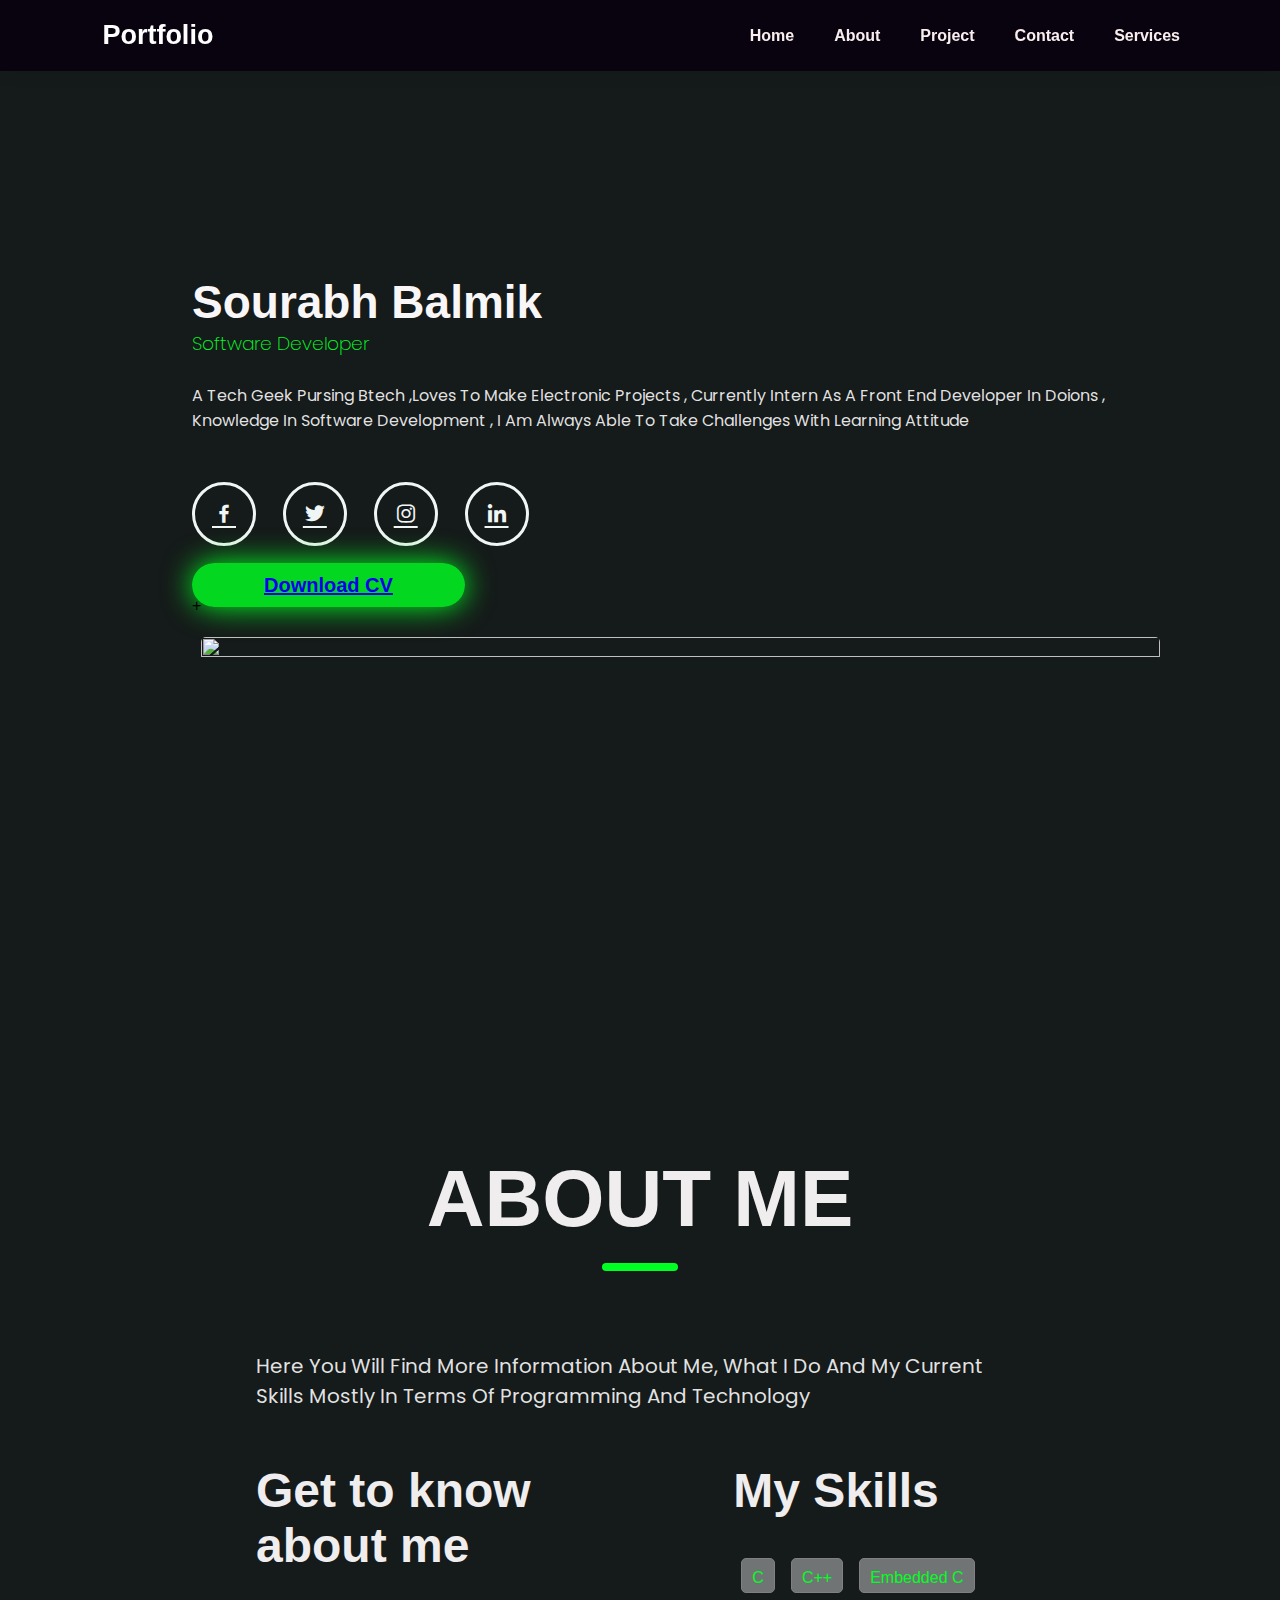
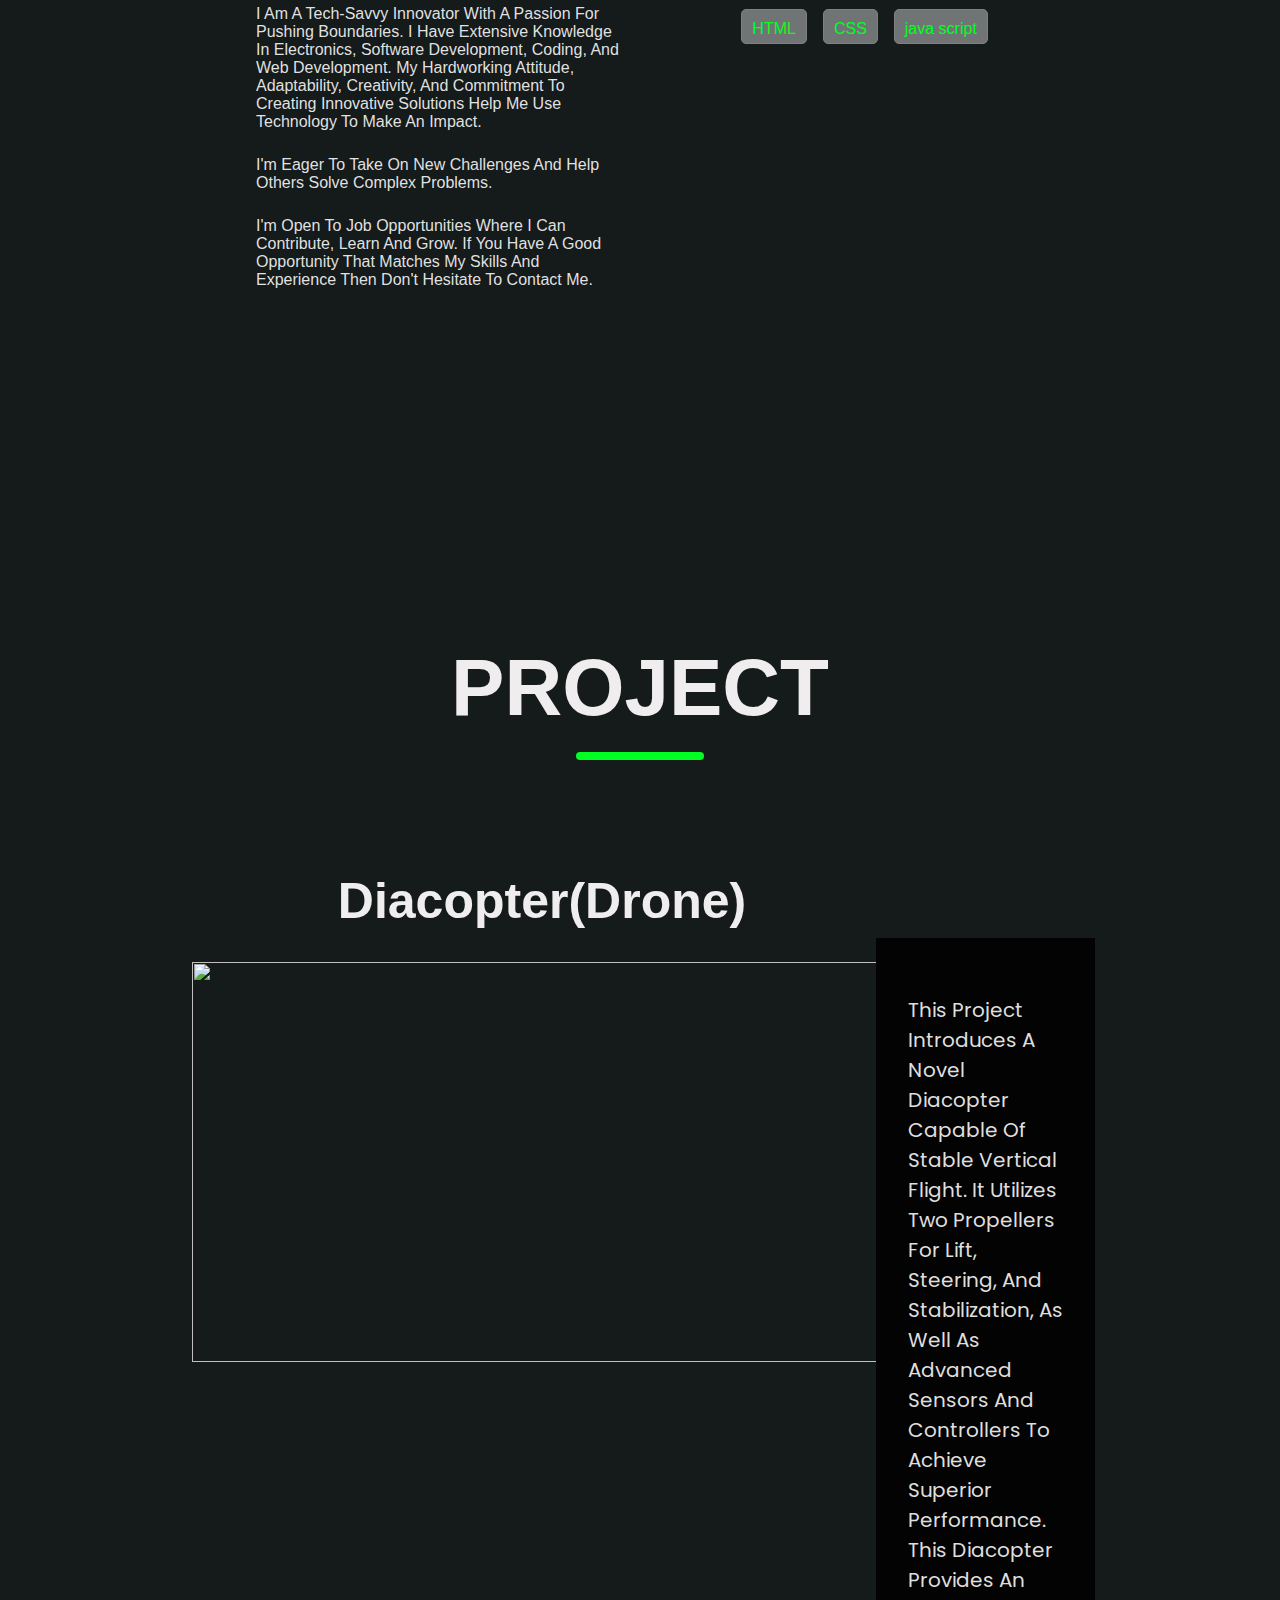
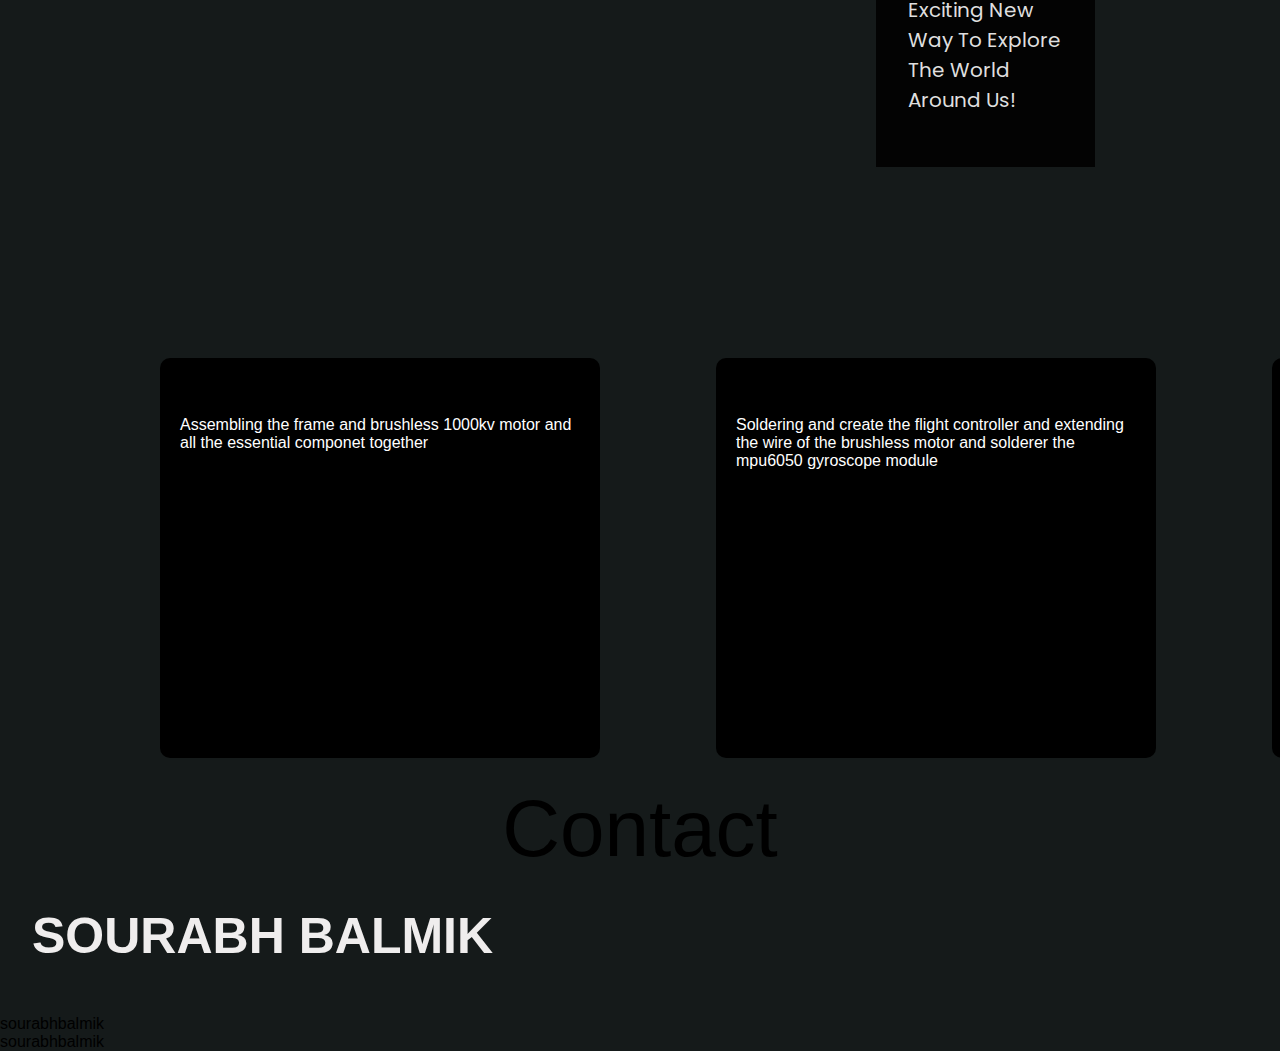
==== index.html @ 506b1bc4 "Added Files" ====
<!doctype html>
<html lang="en">

<head>
    <!-- Required meta tags -->
    <meta charset="utf-8">
    <meta name="viewport" content="width=device-width, initial-scale=1, shrink-to-fit=no">

    <!-- Bootstrap CSS -->
    <link rel="stylesheet" href="https://cdn.jsdelivr.net/npm/bootstrap@4.6.2/dist/css/bootstrap.min.css"
        integrity="sha384-xOolHFLEh07PJGoPkLv1IbcEPTNtaed2xpHsD9ESMhqIYd0nLMwNLD69Npy4HI+N" crossorigin="anonymous">
    <link rel="stylesheet" href="style.css">

    <!--font icons-->
    <link href='https://unpkg.com/boxicons@2.1.4/css/boxicons.min.css' rel='stylesheet'>
    <link rel="preconnect" href="https://fonts.googleapis.com">
    <link rel="preconnect" href="https://fonts.gstatic.com" crossorigin>
    <link
        href="https://fonts.googleapis.com/css2?family=Caveat&family=Josefin+Slab:wght@300&family=Poppins:ital,wght@1,600&display=swap"
        rel="stylesheet">

    <link rel="preconnect" href="https://fonts.googleapis.com">
    <link rel="preconnect" href="https://fonts.gstatic.com" crossorigin>
    <link
        href="https://fonts.googleapis.com/css2?family=Josefin+Slab:wght@300&family=Poppins:ital,wght@1,600&display=swap"
        rel="stylesheet">
    html

    <title>My Portfolio</title>
    <!-- <link rel="icon" href="Profile-Icon-SVG-09856789.png"> -->
    <link rel="icon" href="/Profile-Icon-SVG-09856789.png">
</head>

<body>

    <section id="header">

        <div class="logo">Portfolio</div>
        <i class='bx bx-menu' id="menu-icon"></i>

        <div>
            <ul id="navbar">
                <li><a href="#home">Home</a></li>
                <li><a href="#about">About </a></li>
                <li><a href="#project">Project</a></li>
                <li><a href="#">Contact</a></li>
                <li><a href="#">Services</a></li>
            </ul>
        </div>
    </section>



    <section>
        <div id="home">
            <div class="row">
                <div class="col-md-6">

                    <!-- <h4 class="hello">Hello,It's Me</h4> -->
                    <h2>Sourabh Balmik</h2>
                    <h3>Software Developer</h3>
                    <!-- <h2 style="color:#fff">I'm <span class="typing" style="color:#12D640">a coder</span><span class="typed-cursor typed-cursor--blink"></span></h2> -->
                    <!--              
                    <p>I am pursuing electronics and communications engineering from<br>
                        Baderia's Global Nature Care Sangthan's Group of institution.<br>
                        I will finish my engineering in the month of May this year.</p> -->
                    <p>A tech geek pursing Btech ,loves to make Electronic projects , currently intern as A front end
                        Developer in Doions , knowledge in software development , i am always able to take challenges
                        with learning attitude</p>
                    <div class="social-media">
                        <a href="#"><i class='bx bxl-facebook'></i></a>
                        <a href="#"><i class='bx bxl-twitter'></i></a>
                        <a href=" https://ig.me/m/sourabh_balmik.jii" target="_blank"><i
                                class='bx bxl-instagram'></i></a>
                        <a href="https://www.linkedin.com/in/sourabh-balmik-b47325235" target="_blank"><i
                                class='bx bxl-linkedin'></i></a>
                    </div>
                    <a href="https://drive.google.com/file/d/1tcxkWxe150BArAXwpHu_B8jglejZRjm3/view?usp=share_link "
                        class="btn click" target="_blank">Download CV</a>
                </div>
                <div class="col-md-1"></div>
                <div class="col-md-4">
                    <div class="home-img" style="
                    display: flex;
                    justify-content: center;">+

                        <img src="image/animation.gif" alt="">
                    </div>
                </div>
            </div>
        </div>


    </section>

    <section id="about">
        <div class="about">
            <h1 class="ab"><span class="a">A</span><span class="b">B</span><span class="o">O</span><span
                    class="u">U</span><span class="t">T</span><span class="m"> M</span><span class="e">E</span></h1>
            <div class="about-box"></div>
            <div class="about-p">Here you will find more information about me, what I do and my current skills mostly in
                terms of programming and technology</div>
            <div class="about-content">
                <div class="profile">
                    <h1 class="about-sub"><span class="g">G</span>et to know about me</h1>

                    <p>I am a tech-savvy innovator with a passion for pushing boundaries. I have extensive knowledge in
                        electronics, software development, coding, and web development. My hardworking attitude,
                        adaptability, creativity, and commitment to creating innovative solutions help me use technology
                        to make an impact.</p>
                    <p> I'm eager to take on new challenges and help others solve complex problems.</p>
                    <p>I'm open to Job opportunities where I can contribute, learn and grow. If you have a good
                        opportunity that matches my skills and experience then don't hesitate to contact me.</p>
                </div>

                <div id="skills">
                    <h1 class="about-sub"><span class="mn">M</span>y Skills</h1>
                    <div style="display: flex; ;flex-wrap: wrap;">

                        <div class="box">C</div>
                        <div class="box">C++</div>
                        <div class="box">Embedded C</div><br>
                        <div class="box">HTML</div>
                        <div class="box">CSS</div>
                        <div class="box">java script</div>
                    </div>

                </div>
            </div>

    </section>

    <section id="project">
        <br><br><br><br>
        <div class="projects">
            <div>
            <h1 class="ab"><span class="p">P</span><span class="r">R</span><span class="o">O</span><span class="j">J</span><span class="e">E</span><span class="c">C</span><span class="t">T</span>
            </h1>
            </div>
            <!-- this is empty box -->
            <div class="about-box"></div>
            <div class="project-box">
                <div class="project-sub1">
                    <h1>Diacopter(Drone)</h1>
                   <img src="/img/IMG_20221118_175819_927_2.jpg" width="700px" height="400px" alt="">
                </div>
                <div class="project-sub2">
                    <div class="about-p">This project introduces a novel diacopter capable of stable vertical flight. It
                        utilizes two propellers for lift, steering, and stabilization, as well as advanced sensors and
                        controllers to achieve superior performance. This diacopter provides an exciting new way to
                        explore the
                        world around us!</div>
                </div>
            </div>
        </div>
        <div id="project-img">
            <div class="img-box">
                <img src="/img/IMG_20221118_175819_927_2.jpg" width="400px" alt="">
                <div class="subbox">Assembling the frame and brushless 1000kv motor and all the essential componet together</div>
            </div>
            <div class="img-box">
                <img src="/img/IMG_20221118_175819_927_2.jpg" width="400px"  alt="">
                <div class="subbox">Soldering and create the flight controller and extending the wire of the brushless motor and solderer the mpu6050 gyroscope module </div>
            </div>
            <div class="img-box">
                <img src="/img/IMG_20221118_175819_927_2.jpg" width="400px"  alt="">
                <div class="subbox">Write the code for controlling the drone and apply PID algorithum for stabilization</div>
            </div>
        </div>

    </section>
      <footer>
        <div id="contact">
            <div class="ab">Contact</div>
           <div class="info">
            <h1>SOURABH BALMIK</h1>
            <br>
            <div>
               <div class="emai">sourabhbalmik</div>
               <div class="number"></div>
               <div class="">sourabhbalmik</div>

            </div>

           </div>
        </div>
      </footer>
  


    <!-- Option 1: jQuery and Bootstrap Bundle (includes Popper) -->
    <script defer src="https://cdn.jsdelivr.net/npm/jquery@3.5.1/dist/jquery.slim.min.js"
        integrity="sha384-DfXdz2htPH0lsSSs5nCTpuj/zy4C+OGpamoFVy38MVBnE+IbbVYUew+OrCXaRkfj"
        crossorigin="anonymous"></script>
    <script defer src="https://cdn.jsdelivr.net/npm/bootstrap@4.6.2/dist/js/bootstrap.bundle.min.js"
        integrity="sha384-Fy6S3B9q64WdZWQUiU+q4/2Lc9npb8tCaSX9FK7E8HnRr0Jz8D6OP9dO5Vg3Q9ct"
        crossorigin="anonymous"></script>

    <script>
        var typed = new Typed('.typing', {
            strings: ["a learner", "a coder", "a developer"],
            loop: true,
            typeSpeed: 65,
            backSpeed: 65
        });
    </script>


</body>

</html>
---- style.css ----
* {
    margin: 0;
    padding: 0;
    box-sizing: border-box;
    font-family: "Spartan", sans-serif;

    
}

html {
    scroll-behavior: smooth;

}

body {
   
    background-color: #151a1a;
}
#about{
    color: white;
}

h1 {
    font-size: 50px;
    font-family: 'Segoe UI', Tahoma, Geneva, Verdana, sans-serif;
    /* line-height: 100px; */
    color: #efeded;
    font-weight: 600;
    margin: 2rem;
}

h2 {
    font-size: 46px;
    line-height: 54px;
    color: #f8f6f6;
    font-weight: 600;
  

}
h3{
    font-family: 'Segoe UI', Tahoma, Geneva, Verdana, sans-serif;
    color: white;
    font-weight: 200 ;
}
h3{
    color: rgb(0, 255, 34);
    font-family: 'Poppins', sans-serif;
    font-family: 'Poppins', sans-serif;
} 

h4 {
    font-size: 30px;
    color: #f2eeee;
    font-weight: 600;
  
   
}



p {
    font-family: 'Poppins', sans-serif;
    font-family: 'Poppins', sans-serif;
    text-transform: capitalize;
    color: rgba(255, 255, 255, 0.884);
    margin: 25px 0 20px 0;
    /* font-family: 'Caveat', cursive; */
  

}

.logo {
    font-size: 27px;
    font-weight: 600;
    color: #fff;
    padding-left: 2%;
}

#menu-icon {
    font-size: 3.3rem;
    color: #fff;
    display: none;
}


#header {

    display: flex;
 
    align-items: center;
    justify-content: space-between;
    padding: 20px 80px;
    background-color: #09030f;
    box-shadow: 0 5px 15px rgba(0, 0, 0, 0.06);
    /* z-ind ex: 999; */
    position: fixed;
    z-index: 10;
    top: 0;
    left: 0;
    width: 100%;
}

#navbar {
    display: flex;
    text-align: center;
    justify-content: center;
    

}

#navbar li {
    list-style: none;
    padding: 0 20px;
    text-decoration: 0;
    position: relative;
}

#navbar li a {
    text-decoration: none;
    font-size: 16px;
    font-weight: 600;
    color: #f9eeee;
    transform: 0.4s ease;
}

#navbar li a:hover,
#navbar li a.active {

    color: rgb(0, 255, 34);
}

#navbar li a.active::after,
#navbar li a:hover::after {
    content: "";
    width: 30%;
    height: 2px;
    background: rgb(0, 255, 34);
    position: absolute;
    bottom: -4px;
    left: 20px;
}

#home{
    height: 100vh;
    width: 100%;
    position: relative;
    padding: 0 120px;
    margin:auto;
    padding-left: 12rem;
    background-size: cover;
    background-position: top 25% right 0;
    display: flex;
    flex-direction: column;
    align-items: flex-start;
    justify-content: center;
}

.social-media a {

    display: inline-flex;
    align-items: center;
    justify-content: center;
    width: 4rem;
    height: 4rem;
    background: transparent;
    border: .2rem solid ;
    font-size: 1.5rem;
    border-radius: 50%;
    color: rgb(240, 245, 245);
    margin: 1.8rem 1.4rem 1.8rem 0;

    transition: 0.8s ease;
}

.social-media a:hover {
    background: rgb(0, 255, 34);
    text-decoration: none;
    box-shadow: 0 0 20px rgb(0, 255, 34);
    color: #181a19;

}

.btn{
    background-color: rgba(0, 255, 34, 0.829);
    font-size: 20px;
    font-weight: 600;
    border-radius: 30px;
    padding: 0.7rem 4.5rem;
    margin: 2rem 0rem;
    box-shadow: 0 0 30px rgb(0, 255, 34);

}

.click:hover {
    color: #fff;
}

.home-img img {
 
    margin-top: 2.5rem;
    width: 100%;
    height: max-content;
    border-radius: 5px;
    border: rgb(3, 74, 74);
}
.ab {
    text-align: center;
   
   font-size: 5rem;
    margin-top: 5px; 
}
.a:hover{
    font-size: 90px;
    color: #00ff22;
}
.b:hover{
    font-size: 90px;
    color: rgb(0, 255, 34);
}
.u:hover{
    font-size: 90px;
    color: rgb(0, 255, 34);
}
.o:hover{
    font-size: 90px;
    color: rgb(0, 255, 34);
}
.t:hover{
    font-size: 90px;
    color: rgb(0, 255, 34);
}
.m:hover{
    font-size: 90px;
    color: rgb(0, 255, 34);
}
.e:hover{
    font-size: 90px;
    color: rgb(0, 255, 34);
}
.g:hover{
    font-size: 50px;
    color: rgb(0, 255, 34);
}
.mn:hover{
    font-size: 50px;
    color: rgb(0, 255, 34);
}
.p:hover {
    font-size: 90px;
    color: rgb(0, 255, 34);
}
.r:hover {
    font-size: 90px;
    color: rgb(0, 255, 34);
}
.c:hover {
    font-size: 90px;
    color: rgb(0, 255, 34);
}
.j:hover {
    font-size: 90px;
    color: rgb(0, 255, 34);
}
.e:hover {
    font-size: 90px;
    color: rgb(0, 255, 34);
}


.about {
 margin: 20%;
 margin-top: 5rem;
 padding-top: 150px;

}
/* .skills{
    display: inline-block;
    background-color: rgba(255, 255, 255, 0.397);
    border: 1px solid gray;
    color: rgb(0, 255, 34);
    padding: 10px 20px 10px 10px;
    margin: 1rem;
    border-radius: 10px
    
} */
.about-content{
    display: flex;
    text-align: center;
   
}

.about-content::after {
    content: "";
    display: table;
    clear: both;
}
.profile{
    width: 50%;
   text-align: left;
   margin-right: 50px;
   
}
.profile p {
    font-family: 'Segoe UI', Tahoma, Geneva, Verdana, sans-serif;
}
#skills{
    width: 40%;
    text-align: left;
    margin-left: 4rem;
   
}
.box{
    display: inline-block;
    background-color: rgba(255, 255, 255, 0.397);
    border: 1px solid gray;
    color: rgb(0, 255, 34);
    padding: 10px 10px 5px 10px;
    margin: 0.5rem;
    border-radius: 5px;
   
}
.about-sub {
 font-size: 3rem;
 margin-left: 0rem;

}

.about-box {
    background-color: rgb(0, 255, 34);
    box-sizing: border-box;
    border:2px solid solid;
    border-radius: 30px;
   
    margin-left: 45%;
    margin-top: -14px;
    margin-bottom: 80px;
    
    width: 10%;
    height: 8px;
}
.about-p {
  
   justify-content: center;
   align-items: center;
   margin-top: 30px;
   font-size: 20px;
   font-family: 'Poppins', sans-serif;
   font-family: 'Poppins', sans-serif;
   text-transform: capitalize;
   color: rgba(255, 255, 255, 0.884);
   margin: 25px 0 20px 0;
  
}
.about {
    margin: 20%;
    margin-top: 5rem;
    padding-top: 150px;
   
   }
.project-box {
    
    text-align: center;
    padding-left: 15%;
    display: flex;
   
}
.project {

}
.project-sub1{
  
}
.project-sub2 {
text-align: left;
justify-content: center;

background-color:#030303;
font-family: 'Poppins', sans-serif;
margin-left: -1rem;
margin-top: 9%;
margin-right: 17%;
margin-bottom: 1%;
padding:2rem 2rem;

}
#project-img {
    display: flex;
    margin-left: 5%;
    margin-top: 10rem;
   
}
.img-box {
    margin: 20px;
    margin-left: 6rem;
    padding: 20px 20px;
    background-color: black;
    border-radius: 10px;
    height: 400px;
    
}
.subbox{
   display: block;
   width: 400px;
   padding-top: 20px;
   color: white;
 
   font-family: 'Segoe UI', Tahoma, Geneva, Verdana, sans-serif;
}
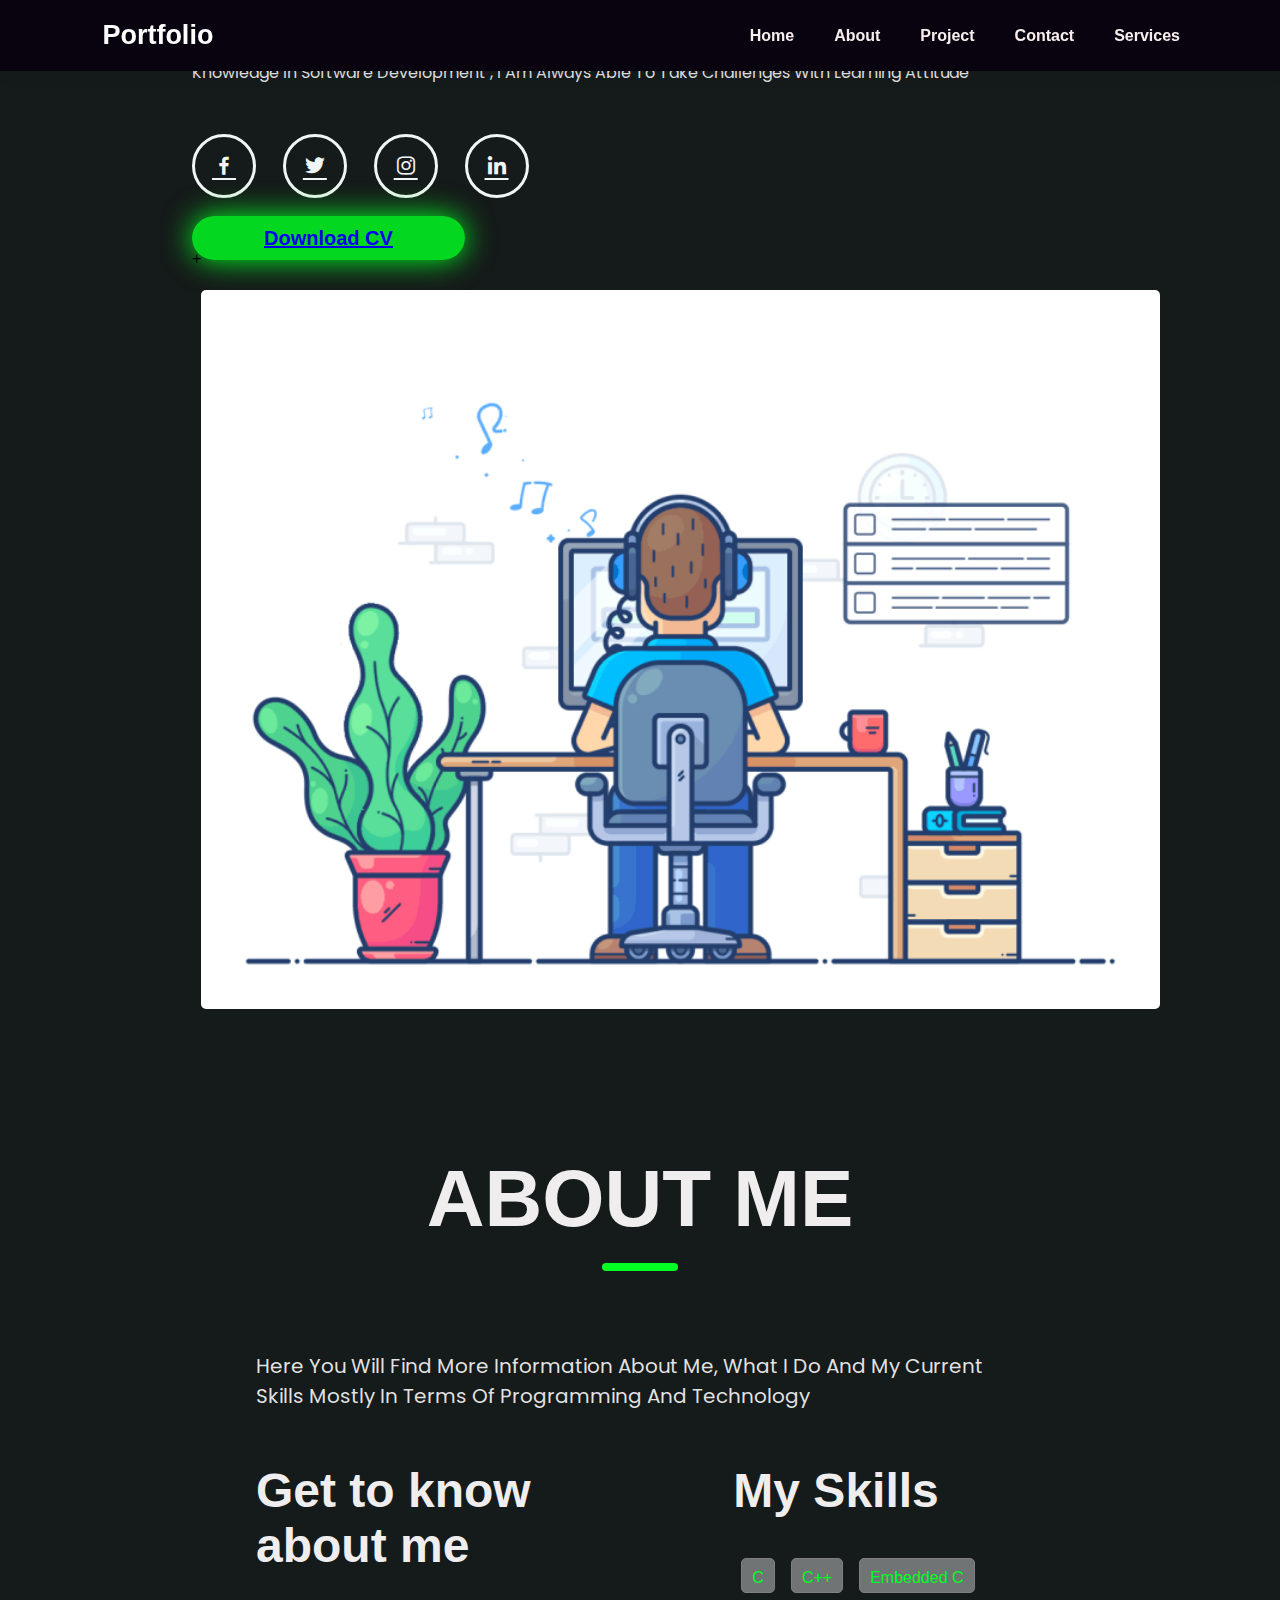
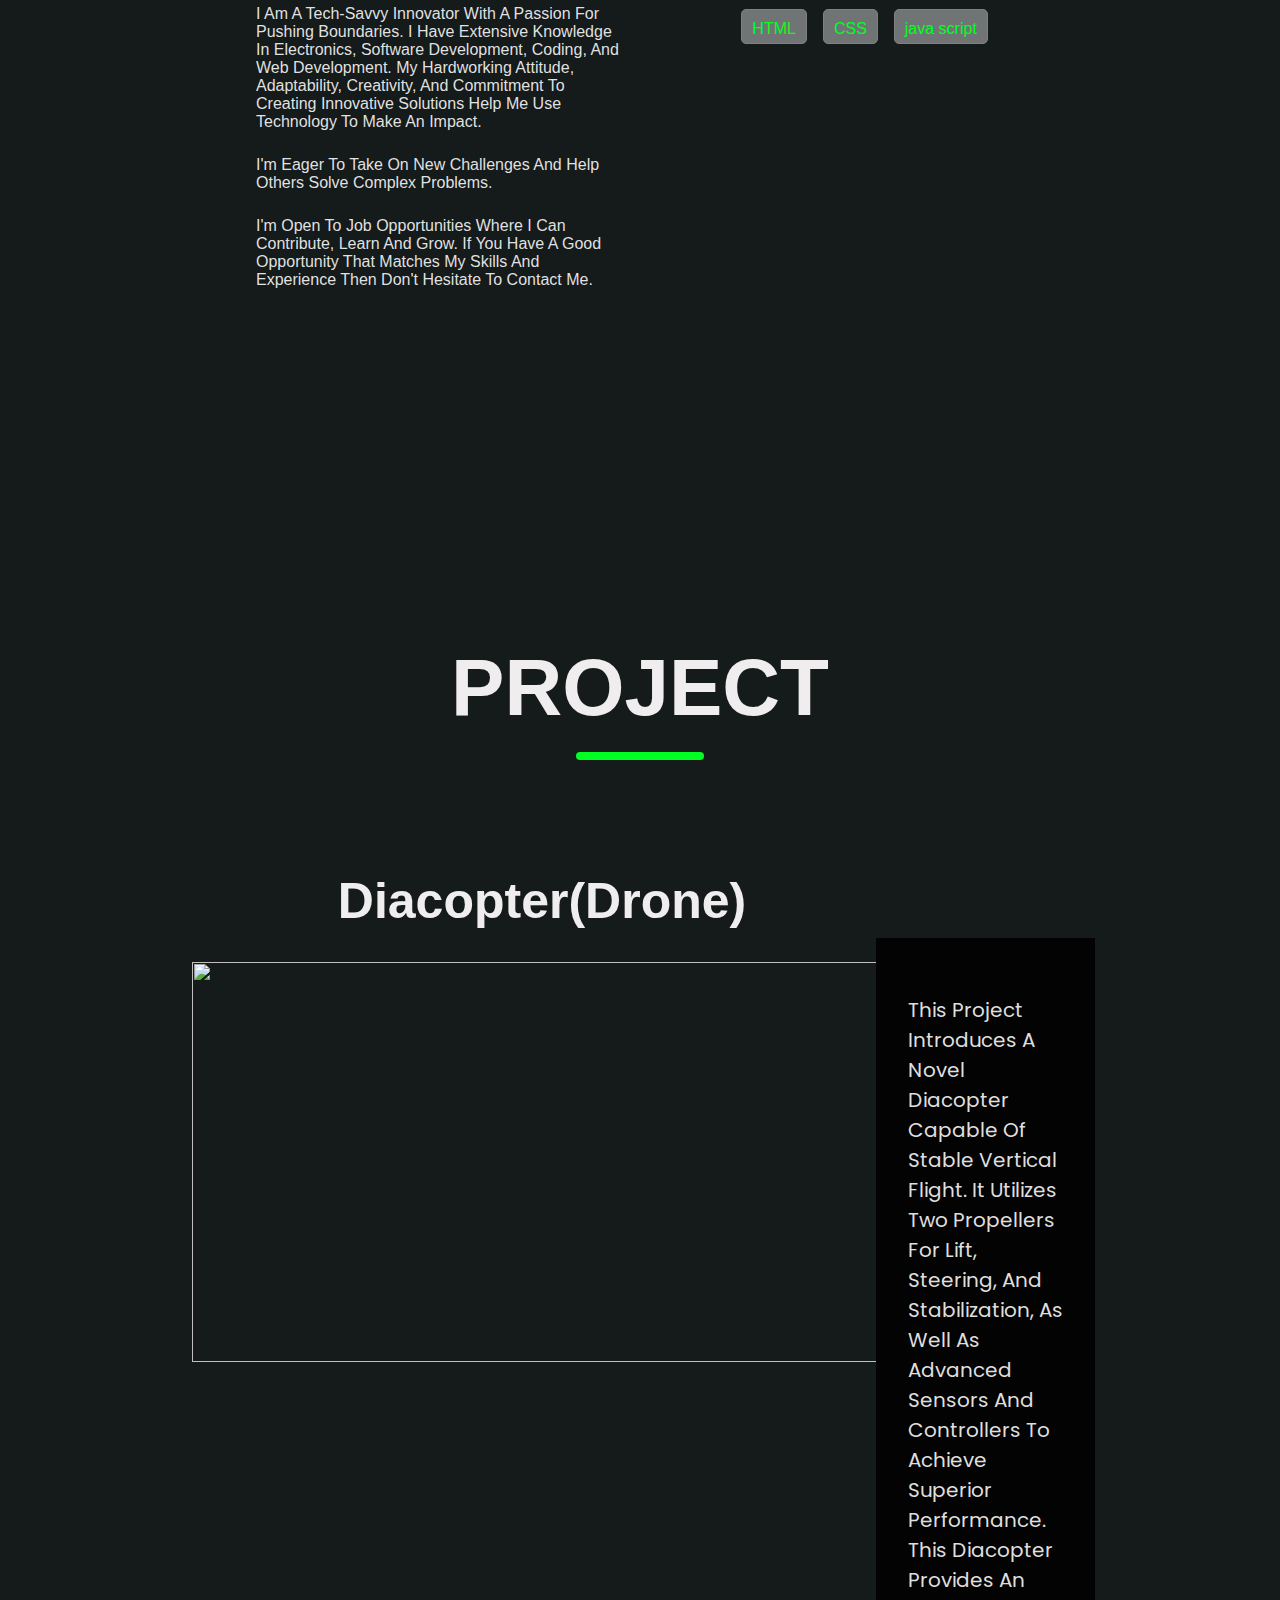
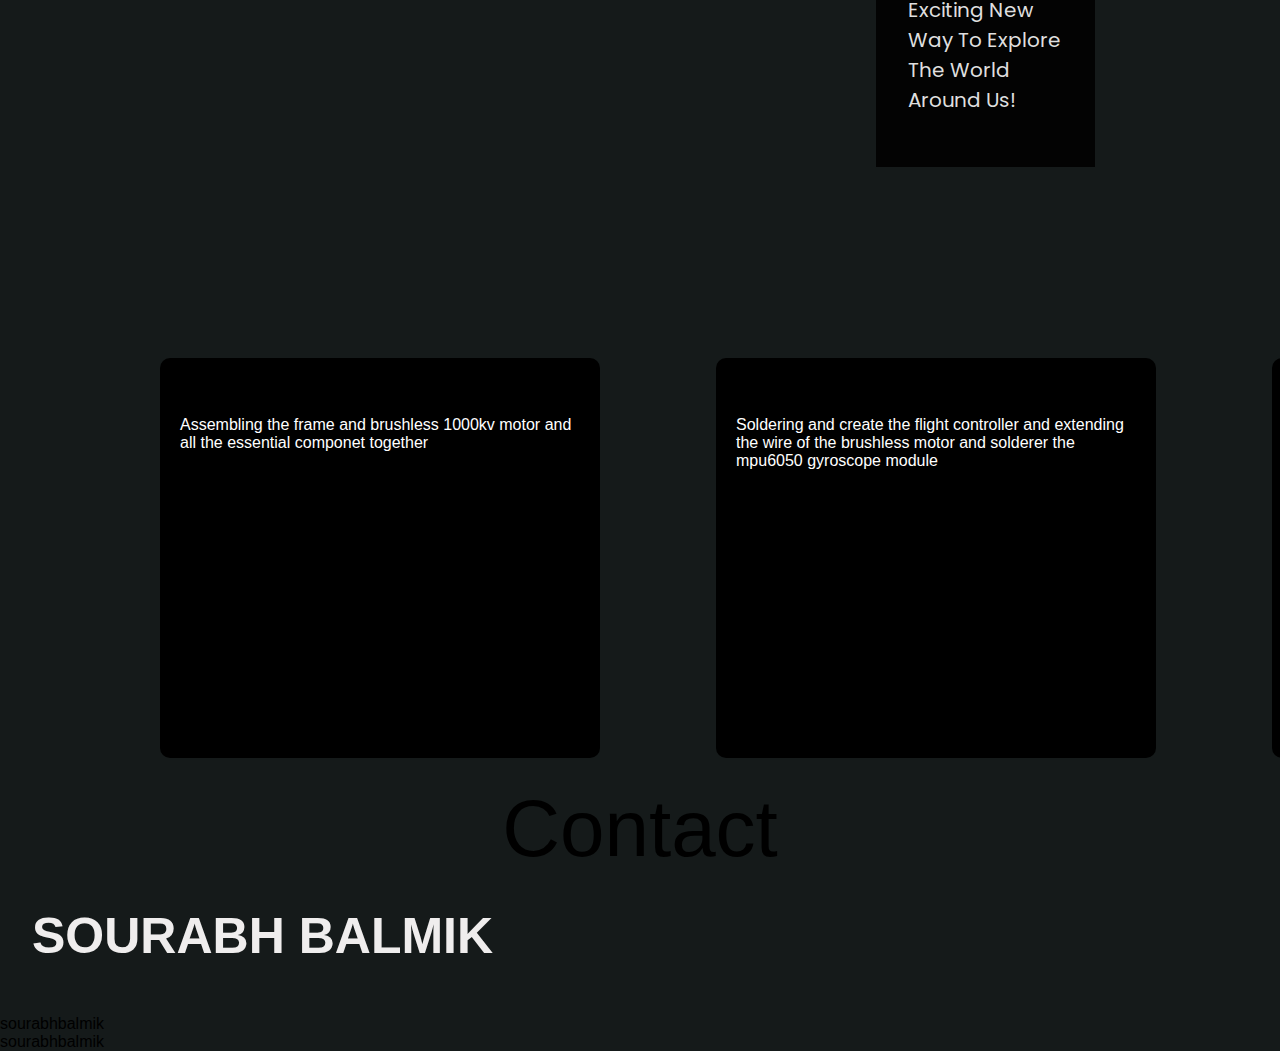
==== commit 187ddf46: "Update index.html" ====
--- a/index.html
+++ b/index.html
@@ -84,7 +84,7 @@
                     display: flex;
                     justify-content: center;">+
 
-                        <img src="image/animation.gif" alt="">
+                        <img src="animation.gif" alt="">
                     </div>
                 </div>
             </div>
@@ -142,7 +142,7 @@
             <div class="project-box">
                 <div class="project-sub1">
                     <h1>Diacopter(Drone)</h1>
-                   <img src="/img/IMG_20221118_175819_927_2.jpg" width="700px" height="400px" alt="">
+                   <img src="IMG_20221118_175819_927_2.jpg" width="700px" height="400px" alt="">
                 </div>
                 <div class="project-sub2">
                     <div class="about-p">This project introduces a novel diacopter capable of stable vertical flight. It
@@ -155,15 +155,15 @@
         </div>
         <div id="project-img">
             <div class="img-box">
-                <img src="/img/IMG_20221118_175819_927_2.jpg" width="400px" alt="">
+                <img src="IMG_20221118_175819_927_2.jpg" width="400px" alt="">
                 <div class="subbox">Assembling the frame and brushless 1000kv motor and all the essential componet together</div>
             </div>
             <div class="img-box">
-                <img src="/img/IMG_20221118_175819_927_2.jpg" width="400px"  alt="">
+                <img src="IMG_20221118_175819_927_2.jpg" width="400px"  alt="">
                 <div class="subbox">Soldering and create the flight controller and extending the wire of the brushless motor and solderer the mpu6050 gyroscope module </div>
             </div>
             <div class="img-box">
-                <img src="/img/IMG_20221118_175819_927_2.jpg" width="400px"  alt="">
+                <img src="IMG_20221118_175819_927_2.jpg" width="400px"  alt="">
                 <div class="subbox">Write the code for controlling the drone and apply PID algorithum for stabilization</div>
             </div>
         </div>
@@ -208,4 +208,4 @@
 
 </body>
 
-</html>+</html>
